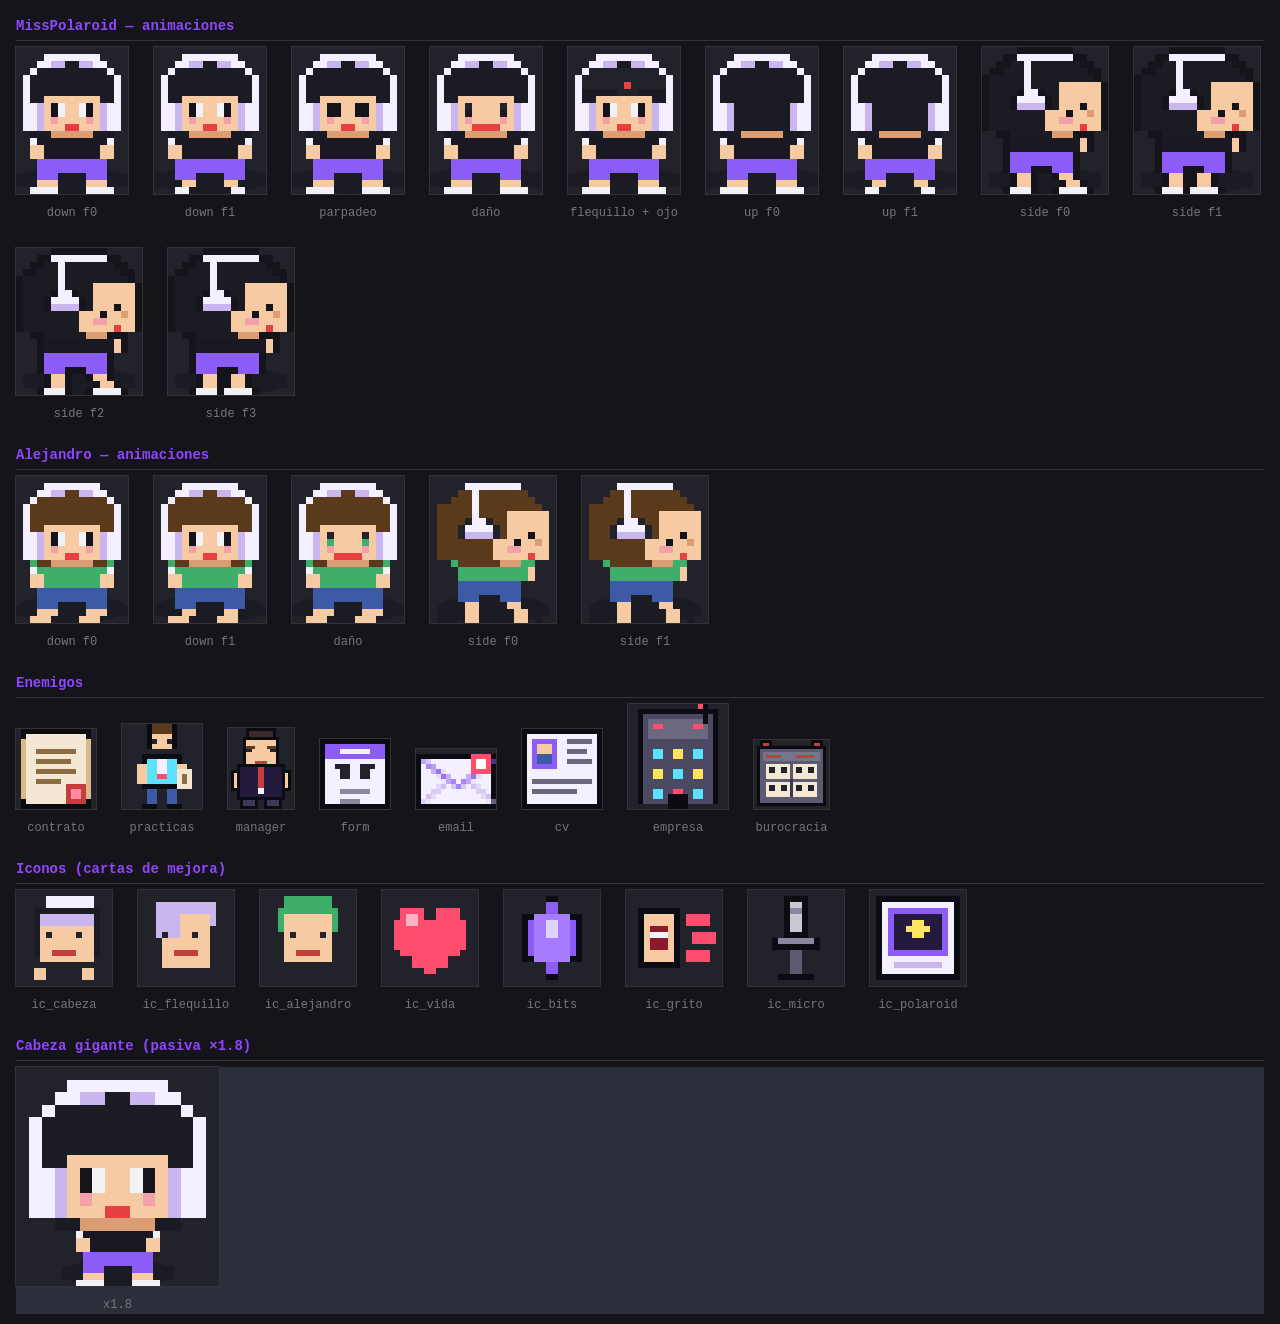
==== qa-sprites.html @ 86958639 "Initial release: Mara Survivor Pixel Art Game with AI Integration Features implemented: - Core game " ====
<!DOCTYPE html>
<html lang="es">
<head>
<meta charset="UTF-8">
<link rel="icon" href="data:image/svg+xml,%3Csvg xmlns='http://www.w3.org/2000/svg' viewBox='0 0 16 16'%3E%3Crect width='16' height='16' fill='%2314141a'/%3E%3Cpath d='M3 12V4h2l3 4 3-4h2v8h-2V7l-3 4-3-4v5z' fill='%239146ff'/%3E%3C/svg%3E">
<title>QA — Galería de sprites</title>
<style>
  body { background:#14141a; color:#c9c9d4; font:12px/1.5 monospace; padding:16px; margin:0; }
  h2 { color:#9146ff; font-size:14px; margin:22px 0 6px; border-bottom:1px solid #333; padding-bottom:3px; }
  h2:first-child { margin-top:0; }
  .row { display:flex; align-items:flex-end; gap:26px; flex-wrap:wrap; }
  .cell { text-align:center; }
  .cell div { margin-top:4px; color:#777; }
  canvas { image-rendering: pixelated; background:#22222b; outline:1px solid #333; }
  #big { background:#2a2f3a; }
</style>
</head>
<body>
<h2>MissPolaroid — animaciones</h2>
<div class="row" id="miso"></div>
<h2>Alejandro — animaciones</h2>
<div class="row" id="alex"></div>
<h2>Enemigos</h2>
<div class="row" id="enemigos"></div>
<h2>Iconos (cartas de mejora)</h2>
<div class="row" id="iconos"></div>
<h2>Cabeza gigante (pasiva ×1.8)</h2>
<div class="row" id="big"></div>

<script src="js/sprites.js"></script>
<script>
Sprites.init();
const SCALE = 7;

function composedCanvas(pre, headName, bodyName, scale, headScale) {
  scale = scale || SCALE;
  headScale = headScale || 1;
  const body = Sprites.get(bodyName);
  const head = Sprites.get(headName);
  const hs = headScale;
  const hw = head.width * hs, hh = head.height * hs;
  const above = Math.max(0, hh - 4);
  const w = Math.max(16, Math.ceil(hw));
  const c = document.createElement('canvas');
  c.width = w * scale;
  c.height = (body.height + above) * scale;
  const x = c.getContext('2d');
  x.imageSmoothingEnabled = false;
  const bodyY = above;
  const headY = bodyY + 4 - hh;
  x.fillStyle = 'rgba(0,0,0,0.18)';
  x.beginPath(); x.ellipse(c.width/2, (bodyY + body.height - 2) * scale, 8*scale, 2*scale, 0, 0, Math.PI*2); x.fill();
  x.drawImage(body, (w - body.width)/2 * scale, bodyY * scale, body.width * scale, body.height * scale);
  x.drawImage(head, (w - hw)/2 * scale, headY * scale, hw * scale, hh * scale);
  return c;
}

function plain(name, scale) {
  scale = scale || SCALE;
  const s = Sprites.get(name);
  const c = document.createElement('canvas');
  c.width = s.width * scale; c.height = s.height * scale;
  const x = c.getContext('2d');
  x.imageSmoothingEnabled = false;
  x.drawImage(s, 0, 0, c.width, c.height);
  return c;
}

function cell(parent, canvas, label) {
  const d = document.createElement('div');
  d.className = 'cell';
  d.appendChild(canvas);
  const l = document.createElement('div');
  l.textContent = label;
  d.appendChild(l);
  document.getElementById(parent).appendChild(d);
}

const miso = [
  ['p_head_down', 'p_body_down0', 'down f0'],
  ['p_head_down', 'p_body_down1', 'down f1'],
  ['p_head_down2', 'p_body_down0', 'parpadeo'],
  ['p_head_down_hurt', 'p_body_down0', 'daño'],
  ['p_head_down_fl', 'p_body_down0', 'flequillo + ojo'],
  ['p_head_up', 'p_body_up0', 'up f0'],
  ['p_head_up', 'p_body_up1', 'up f1'],
  ['p_head_side', 'p_body_side0', 'side f0'],
  ['p_head_side', 'p_body_side1', 'side f1'],
  ['p_head_side', 'p_body_side2', 'side f2'],
  ['p_head_side', 'p_body_side3', 'side f3'],
];
miso.forEach(([h, b, l]) => cell('miso', composedCanvas('', h, b), l));

const alex = [
  ['a_head_down', 'a_body_down0', 'down f0'],
  ['a_head_down', 'a_body_down1', 'down f1'],
  ['a_head_down_hurt', 'a_body_down0', 'daño'],
  ['a_head_side', 'a_body_side0', 'side f0'],
  ['a_head_side', 'a_body_side1', 'side f1'],
];
alex.forEach(([h, b, l]) => cell('alex', composedCanvas('', h, b), l));

['contrato', 'practicas', 'manager', 'form', 'email', 'cv', 'empresa', 'burocracia']
  .forEach(n => cell('enemigos', plain(n, n === 'burocracia' || n === 'manager' ? 3 : 5), n));

['cabeza', 'flequillo', 'alejandro', 'vida', 'bits', 'grito', 'micro', 'polaroid']
  .forEach(n => cell('iconos', plain('ic_' + n, 6), 'ic_' + n));

cell('big', composedCanvas('', 'p_head_down', 'p_body_down0', 7, 1.8), 'x1.8');
</script>
</body>
</html>
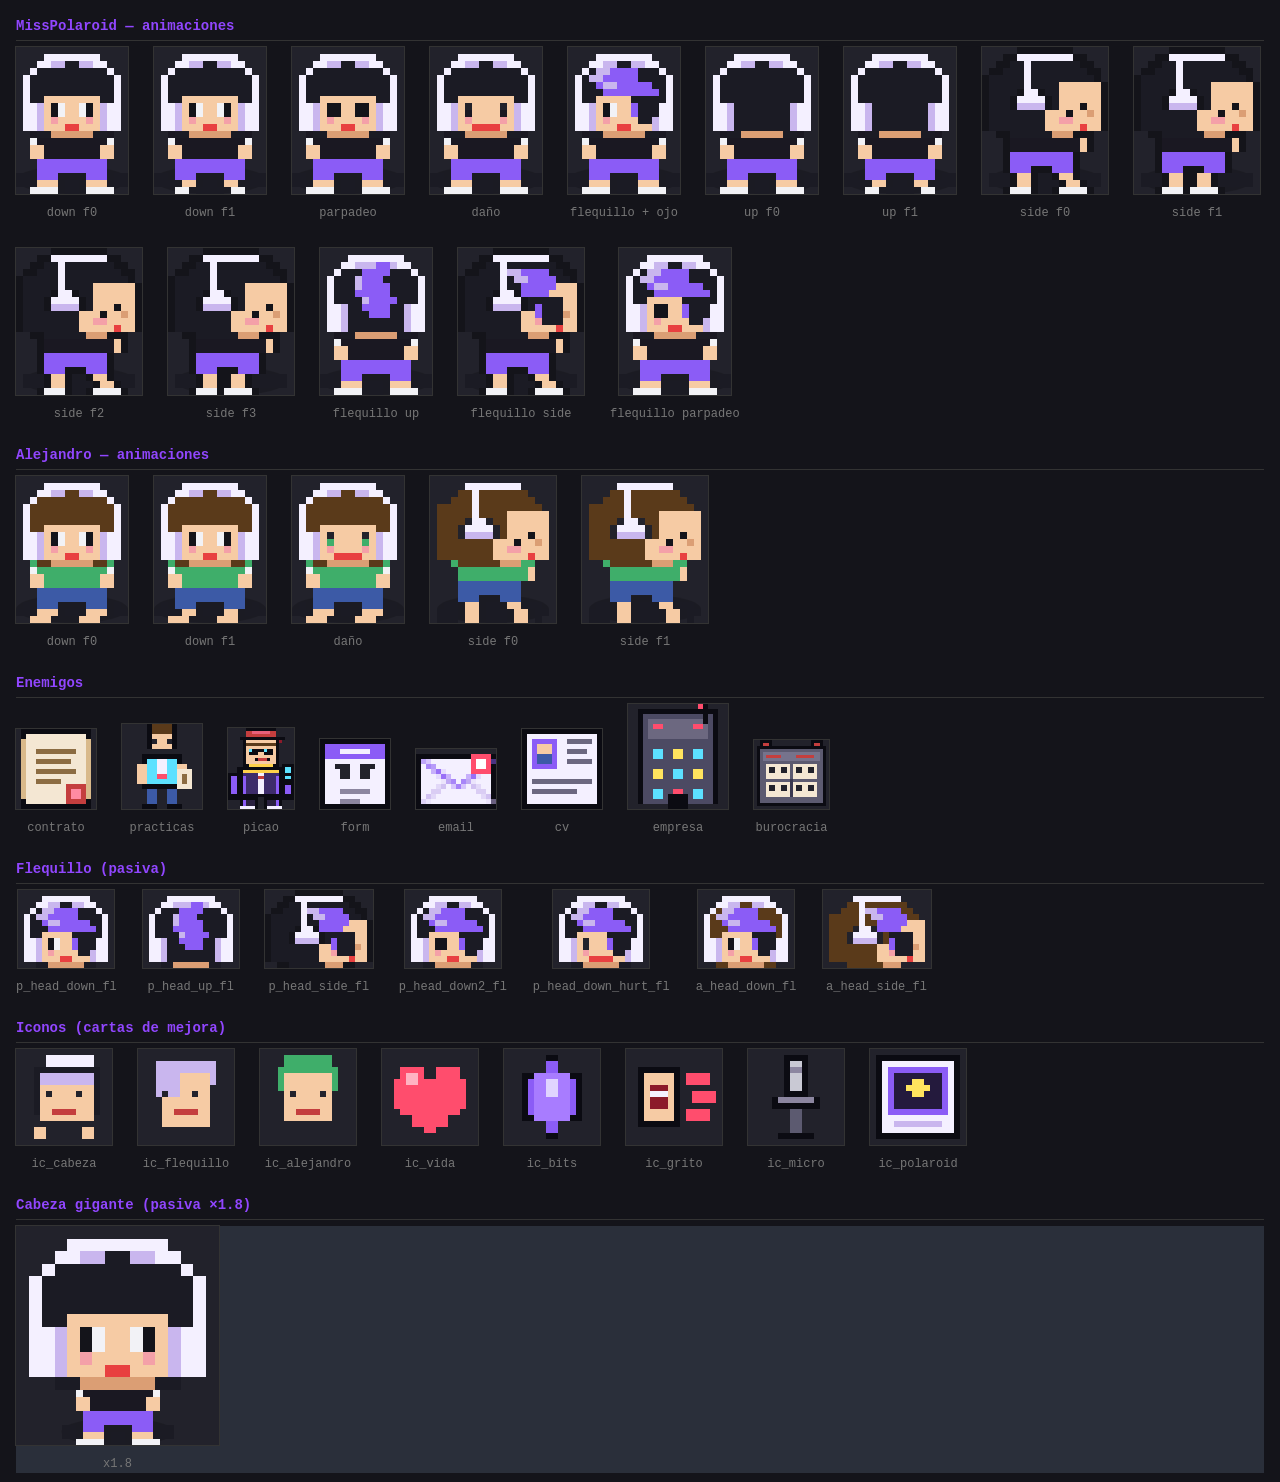
==== commit 657a7d28: "feat: ranking online, pulido visual y El PICAO - Corrige la pasiva Flequillo generando las cabezas _" ====
--- a/qa-sprites.html
+++ b/qa-sprites.html
@@ -22,6 +22,8 @@
 <div class="row" id="alex"></div>
 <h2>Enemigos</h2>
 <div class="row" id="enemigos"></div>
+<h2>Flequillo (pasiva)</h2>
+<div class="row" id="flequillo"></div>
 <h2>Iconos (cartas de mejora)</h2>
 <div class="row" id="iconos"></div>
 <h2>Cabeza gigante (pasiva ×1.8)</h2>
@@ -88,6 +90,9 @@
   ['p_head_side', 'p_body_side1', 'side f1'],
   ['p_head_side', 'p_body_side2', 'side f2'],
   ['p_head_side', 'p_body_side3', 'side f3'],
+  ['p_head_up_fl', 'p_body_up0', 'flequillo up'],
+  ['p_head_side_fl', 'p_body_side0', 'flequillo side'],
+  ['p_head_down2_fl', 'p_body_down0', 'flequillo parpadeo'],
 ];
 miso.forEach(([h, b, l]) => cell('miso', composedCanvas('', h, b), l));
 
@@ -100,8 +105,13 @@
 ];
 alex.forEach(([h, b, l]) => cell('alex', composedCanvas('', h, b), l));
 
-['contrato', 'practicas', 'manager', 'form', 'email', 'cv', 'empresa', 'burocracia']
-  .forEach(n => cell('enemigos', plain(n, n === 'burocracia' || n === 'manager' ? 3 : 5), n));
+['contrato', 'practicas', 'picao', 'form', 'email', 'cv', 'empresa', 'burocracia']
+  .forEach(n => cell('enemigos', plain(n, n === 'burocracia' || n === 'picao' ? 3 : 5), n));
+
+// Pasiva Flequillo: las variantes _fl se generan sobre la cabeza base
+['p_head_down_fl', 'p_head_up_fl', 'p_head_side_fl', 'p_head_down2_fl',
+ 'p_head_down_hurt_fl', 'a_head_down_fl', 'a_head_side_fl']
+  .forEach(n => cell('flequillo', plain(n, 6), n));
 
 ['cabeza', 'flequillo', 'alejandro', 'vida', 'bits', 'grito', 'micro', 'polaroid']
   .forEach(n => cell('iconos', plain('ic_' + n, 6), 'ic_' + n));
